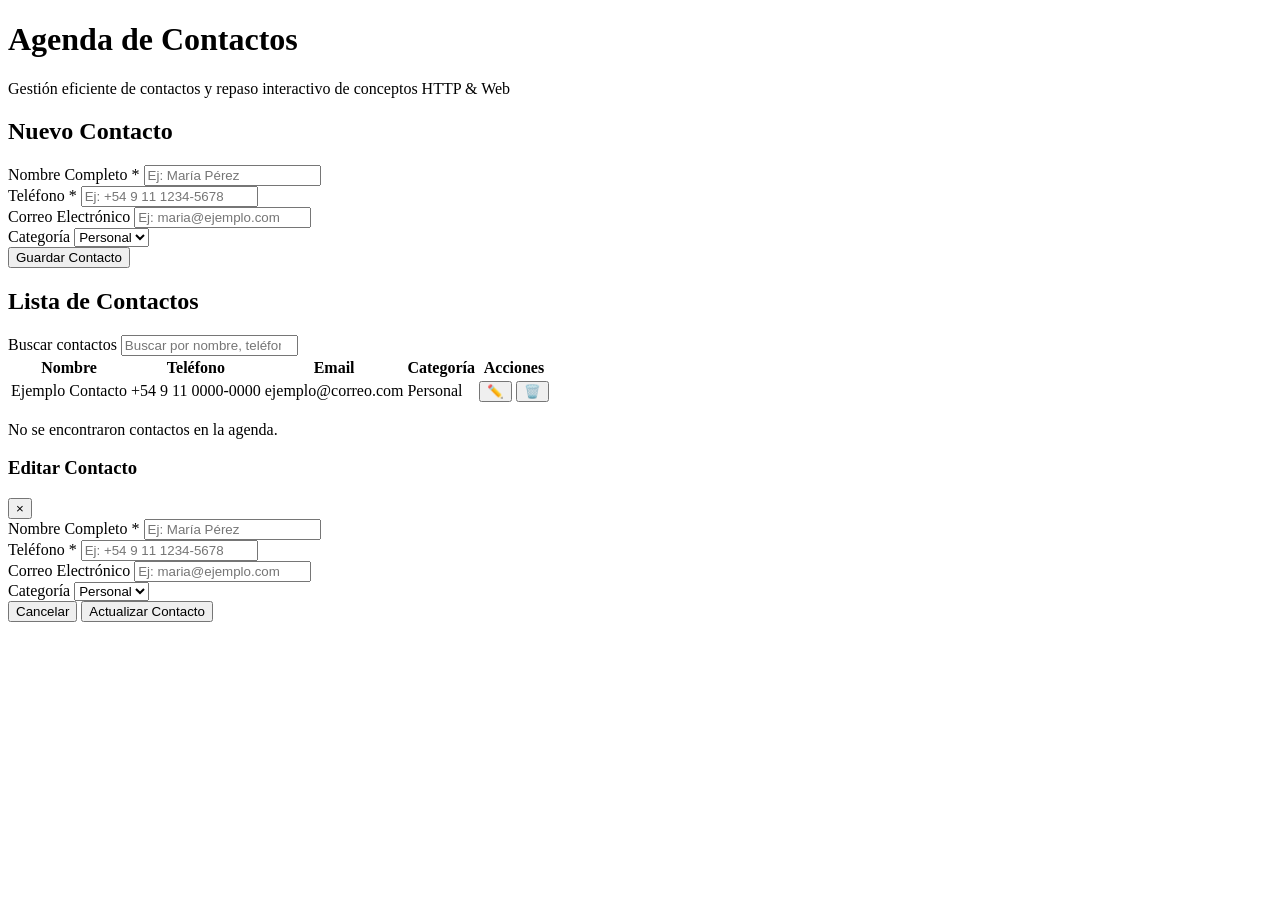
==== index.html @ c4a0a0a6 "feat(html): agregar estructura semántica HTML5 para agenda de contactos (Fase 1A)" ====
<!DOCTYPE html>
<html lang="es">
<head>
    <meta charset="UTF-8">
    <meta name="viewport" content="width=device-width, initial-scale=1.0">
    <meta name="description" content="Aplicación web didáctica para la gestión de contactos (CRUD) con HTML5, CSS3, JS Vanilla y Flask.">
    <title>Agenda de Contactos</title>
    <link rel="stylesheet" href="styles.css">
</head>
<body>
    <!-- Encabezado Principal -->
    <header class="app-header">
        <div class="header-container">
            <h1>Agenda de Contactos</h1>
            <p>Gestión eficiente de contactos y repaso interactivo de conceptos HTTP & Web</p>
        </div>
    </header>

    <main class="app-main">
        <!-- Formulario para Agregar Contacto -->
        <section class="card form-section" aria-labelledby="form-heading">
            <h2 id="form-heading">Nuevo Contacto</h2>
            <form id="contact-form" novalidate>
                <div class="form-group">
                    <label for="nombre">Nombre Completo <span class="required-star">*</span></label>
                    <input type="text" id="nombre" name="nombre" required placeholder="Ej: María Pérez" autocomplete="name">
                </div>

                <div class="form-group">
                    <label for="telefono">Teléfono <span class="required-star">*</span></label>
                    <input type="tel" id="telefono" name="telefono" required placeholder="Ej: +54 9 11 1234-5678" autocomplete="tel">
                </div>

                <div class="form-group">
                    <label for="email">Correo Electrónico</label>
                    <input type="email" id="email" name="email" placeholder="Ej: maria@ejemplo.com" autocomplete="email">
                </div>

                <div class="form-group">
                    <label for="categoria">Categoría</label>
                    <select id="categoria" name="categoria">
                        <option value="Personal">Personal</option>
                        <option value="Trabajo">Trabajo</option>
                        <option value="Familia">Familia</option>
                        <option value="Otro">Otro</option>
                    </select>
                </div>

                <button type="submit" class="btn btn-primary" id="btn-submit">
                    Guardar Contacto
                </button>
            </form>
        </section>

        <!-- Seccion de Filtro / Busqueda y Lista de Contactos -->
        <section class="card list-section" aria-labelledby="list-heading">
            <div class="list-header">
                <h2 id="list-heading">Lista de Contactos</h2>
                <div class="search-box">
                    <label for="search-input" class="visually-hidden">Buscar contactos</label>
                    <input type="search" id="search-input" placeholder="Buscar por nombre, teléfono o email..." autocomplete="off">
                </div>
            </div>

            <!-- Tabla de Contactos -->
            <div class="table-responsive">
                <table class="contacts-table">
                    <thead>
                        <tr>
                            <th scope="col">Nombre</th>
                            <th scope="col">Teléfono</th>
                            <th scope="col">Email</th>
                            <th scope="col">Categoría</th>
                            <th scope="col">Acciones</th>
                        </tr>
                    </thead>
                    <tbody id="contacts-table-body">
                        <!-- Fila de ejemplo / placeholder inicial -->
                        <tr>
                            <td>Ejemplo Contacto</td>
                            <td>+54 9 11 0000-0000</td>
                            <td>ejemplo@correo.com</td>
                            <td><span class="badge badge-personal">Personal</span></td>
                            <td class="actions-cell">
                                <button type="button" class="btn-icon btn-edit" title="Editar contacto" aria-label="Editar contacto">✏️</button>
                                <button type="button" class="btn-icon btn-delete" title="Eliminar contacto" aria-label="Eliminar contacto">🗑️</button>
                            </td>
                        </tr>
                    </tbody>
                </table>
            </div>

            <!-- Estado vacio si no hay contactos -->
            <div id="empty-state" class="empty-state hidden">
                <p>No se encontraron contactos en la agenda.</p>
            </div>
        </section>
    </main>

    <!-- Contenedor para Componentes de Interfaz UI (Modal y Toasts) -->
    <!-- Modal de Edicion / Confirmacion -->
    <div id="modal-backdrop" class="modal-backdrop hidden" aria-hidden="true" role="dialog" aria-modal="true" aria-labelledby="modal-title">
        <div class="modal-card">
            <header class="modal-header">
                <h3 id="modal-title">Editar Contacto</h3>
                <button type="button" class="modal-close" id="modal-close-btn" aria-label="Cerrar modal">&times;</button>
            </header>
            <div class="modal-body">
                <form id="edit-contact-form" novalidate>
                    <input type="hidden" id="edit-id" name="id">
                    
                    <div class="form-group">
                        <label for="edit-nombre">Nombre Completo <span class="required-star">*</span></label>
                        <input type="text" id="edit-nombre" name="nombre" required placeholder="Ej: María Pérez">
                    </div>

                    <div class="form-group">
                        <label for="edit-telefono">Teléfono <span class="required-star">*</span></label>
                        <input type="tel" id="edit-telefono" name="telefono" required placeholder="Ej: +54 9 11 1234-5678">
                    </div>

                    <div class="form-group">
                        <label for="edit-email">Correo Electrónico</label>
                        <input type="email" id="edit-email" name="email" placeholder="Ej: maria@ejemplo.com">
                    </div>

                    <div class="form-group">
                        <label for="edit-categoria">Categoría</label>
                        <select id="edit-categoria" name="categoria">
                            <option value="Personal">Personal</option>
                            <option value="Trabajo">Trabajo</option>
                            <option value="Familia">Familia</option>
                            <option value="Otro">Otro</option>
                        </select>
                    </div>

                    <div class="modal-actions">
                        <button type="button" class="btn btn-secondary" id="modal-cancel-btn">Cancelar</button>
                        <button type="submit" class="btn btn-primary" id="modal-save-btn">Actualizar Contacto</button>
                    </div>
                </form>
            </div>
        </div>
    </div>

    <!-- Contenedor de Avisos / Toast Notifications -->
    <div id="toast-container" class="toast-container" aria-live="polite" aria-atomic="true">
        <!-- Los avisos tipo toast se insertaran dinamicamente aqui -->
    </div>
</body>
</html>
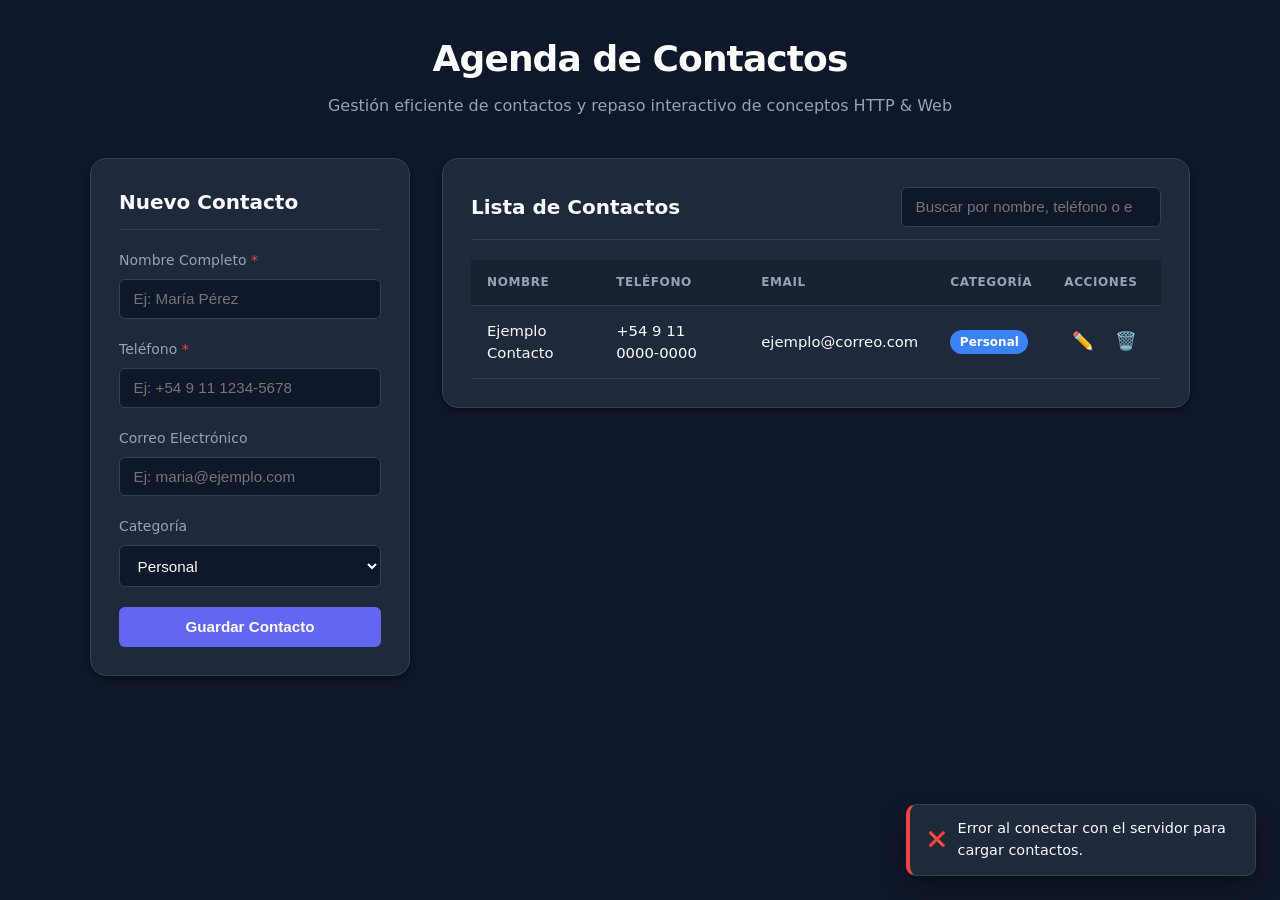
==== commit 0bd5d322: "llamada del script de js" ====
--- a/index.html
+++ b/index.html
@@ -1,12 +1,15 @@
 <!DOCTYPE html>
 <html lang="es">
+
 <head>
     <meta charset="UTF-8">
     <meta name="viewport" content="width=device-width, initial-scale=1.0">
-    <meta name="description" content="Aplicación web didáctica para la gestión de contactos (CRUD) con HTML5, CSS3, JS Vanilla y Flask.">
+    <meta name="description"
+        content="Aplicación web didáctica para la gestión de contactos (CRUD) con HTML5, CSS3, JS Vanilla y Flask.">
     <title>Agenda de Contactos</title>
     <link rel="stylesheet" href="styles.css">
 </head>
+
 <body>
     <!-- Encabezado Principal -->
     <header class="app-header">
@@ -23,17 +26,20 @@
             <form id="contact-form" novalidate>
                 <div class="form-group">
                     <label for="nombre">Nombre Completo <span class="required-star">*</span></label>
-                    <input type="text" id="nombre" name="nombre" required placeholder="Ej: María Pérez" autocomplete="name">
+                    <input type="text" id="nombre" name="nombre" required placeholder="Ej: María Pérez"
+                        autocomplete="name">
                 </div>
 
                 <div class="form-group">
                     <label for="telefono">Teléfono <span class="required-star">*</span></label>
-                    <input type="tel" id="telefono" name="telefono" required placeholder="Ej: +54 9 11 1234-5678" autocomplete="tel">
+                    <input type="tel" id="telefono" name="telefono" required placeholder="Ej: +54 9 11 1234-5678"
+                        autocomplete="tel">
                 </div>
 
                 <div class="form-group">
                     <label for="email">Correo Electrónico</label>
-                    <input type="email" id="email" name="email" placeholder="Ej: maria@ejemplo.com" autocomplete="email">
+                    <input type="email" id="email" name="email" placeholder="Ej: maria@ejemplo.com"
+                        autocomplete="email">
                 </div>
 
                 <div class="form-group">
@@ -58,7 +64,8 @@
                 <h2 id="list-heading">Lista de Contactos</h2>
                 <div class="search-box">
                     <label for="search-input" class="visually-hidden">Buscar contactos</label>
-                    <input type="search" id="search-input" placeholder="Buscar por nombre, teléfono o email..." autocomplete="off">
+                    <input type="search" id="search-input" placeholder="Buscar por nombre, teléfono o email..."
+                        autocomplete="off">
                 </div>
             </div>
 
@@ -82,8 +89,10 @@
                             <td>ejemplo@correo.com</td>
                             <td><span class="badge badge-personal">Personal</span></td>
                             <td class="actions-cell">
-                                <button type="button" class="btn-icon btn-edit" title="Editar contacto" aria-label="Editar contacto">✏️</button>
-                                <button type="button" class="btn-icon btn-delete" title="Eliminar contacto" aria-label="Eliminar contacto">🗑️</button>
+                                <button type="button" class="btn-icon btn-edit" title="Editar contacto"
+                                    aria-label="Editar contacto">✏️</button>
+                                <button type="button" class="btn-icon btn-delete" title="Eliminar contacto"
+                                    aria-label="Eliminar contacto">🗑️</button>
                             </td>
                         </tr>
                     </tbody>
@@ -99,16 +108,18 @@
 
     <!-- Contenedor para Componentes de Interfaz UI (Modal y Toasts) -->
     <!-- Modal de Edicion / Confirmacion -->
-    <div id="modal-backdrop" class="modal-backdrop hidden" aria-hidden="true" role="dialog" aria-modal="true" aria-labelledby="modal-title">
+    <div id="modal-backdrop" class="modal-backdrop hidden" aria-hidden="true" role="dialog" aria-modal="true"
+        aria-labelledby="modal-title">
         <div class="modal-card">
             <header class="modal-header">
                 <h3 id="modal-title">Editar Contacto</h3>
-                <button type="button" class="modal-close" id="modal-close-btn" aria-label="Cerrar modal">&times;</button>
+                <button type="button" class="modal-close" id="modal-close-btn"
+                    aria-label="Cerrar modal">&times;</button>
             </header>
             <div class="modal-body">
                 <form id="edit-contact-form" novalidate>
                     <input type="hidden" id="edit-id" name="id">
-                    
+
                     <div class="form-group">
                         <label for="edit-nombre">Nombre Completo <span class="required-star">*</span></label>
                         <input type="text" id="edit-nombre" name="nombre" required placeholder="Ej: María Pérez">
@@ -116,7 +127,8 @@
 
                     <div class="form-group">
                         <label for="edit-telefono">Teléfono <span class="required-star">*</span></label>
-                        <input type="tel" id="edit-telefono" name="telefono" required placeholder="Ej: +54 9 11 1234-5678">
+                        <input type="tel" id="edit-telefono" name="telefono" required
+                            placeholder="Ej: +54 9 11 1234-5678">
                     </div>
 
                     <div class="form-group">
@@ -147,5 +159,7 @@
     <div id="toast-container" class="toast-container" aria-live="polite" aria-atomic="true">
         <!-- Los avisos tipo toast se insertaran dinamicamente aqui -->
     </div>
+    <script src="app.js"></script>
 </body>
-</html>
+
+</html>
--- a/styles.css
+++ b/styles.css
@@ -0,0 +1,448 @@
+/* ==========================================================================
+   Variables CSS / Design System
+   ========================================================================== */
+:root {
+    /* Color Palette */
+    --bg-main: #0f172a;
+    --bg-card: #1e293b;
+    --bg-card-hover: #334155;
+    --bg-input: #0f172a;
+    
+    --primary: #6366f1;
+    --primary-hover: #4f46e5;
+    --primary-light: rgba(99, 102, 241, 0.15);
+    
+    --secondary: #64748b;
+    --secondary-hover: #475569;
+
+    --success: #10b981;
+    --success-bg: rgba(16, 185, 129, 0.15);
+    --danger: #ef4444;
+    --danger-bg: rgba(239, 68, 68, 0.15);
+    --warning: #f59e0b;
+
+    --text-primary: #f8fafc;
+    --text-secondary: #94a3b8;
+    --text-muted: #64748b;
+    
+    --border-color: #334155;
+    --border-focus: #818cf8;
+
+    /* Badges */
+    --badge-personal: #3b82f6;
+    --badge-trabajo: #8b5cf6;
+    --badge-familia: #ec4899;
+    --badge-otro: #64748b;
+
+    /* Spacing & Layout */
+    --radius-sm: 6px;
+    --radius-md: 10px;
+    --radius-lg: 16px;
+    --shadow-md: 0 4px 6px -1px rgba(0, 0, 0, 0.3), 0 2px 4px -2px rgba(0, 0, 0, 0.3);
+    --shadow-lg: 0 10px 25px -5px rgba(0, 0, 0, 0.5);
+
+    --transition-fast: 0.2s ease;
+    --transition-normal: 0.3s ease;
+}
+
+/* ==========================================================================
+   Reset & Base Styles
+   ========================================================================== */
+* {
+    box-sizing: border-box;
+    margin: 0;
+    padding: 0;
+}
+
+body {
+    font-family: system-ui, -apple-system, BlinkMacSystemFont, 'Segoe UI', Roboto, Oxygen, Ubuntu, Cantarell, sans-serif;
+    background-color: var(--bg-main);
+    color: var(--text-primary);
+    line-height: 1.5;
+    min-height: 100vh;
+    padding: 2rem 1rem;
+}
+
+/* Visually Hidden Helper */
+.visually-hidden {
+    position: absolute;
+    width: 1px;
+    height: 1px;
+    padding: 0;
+    margin: -1px;
+    overflow: hidden;
+    clip: rect(0, 0, 0, 0);
+    white-space: nowrap;
+    border: 0;
+}
+
+.hidden {
+    display: none !important;
+}
+
+/* ==========================================================================
+   Header & Layout Structural Container
+   ========================================================================== */
+.app-header {
+    text-align: center;
+    max-width: 1100px;
+    margin: 0 auto 2.5rem auto;
+}
+
+.app-header h1 {
+    font-size: 2.25rem;
+    font-weight: 700;
+    color: #ffffff;
+    letter-spacing: -0.025em;
+    margin-bottom: 0.5rem;
+}
+
+.app-header p {
+    color: var(--text-secondary);
+    font-size: 1rem;
+}
+
+.app-main {
+    max-width: 1100px;
+    margin: 0 auto;
+    display: grid;
+    grid-template-columns: 320px 1fr;
+    gap: 2rem;
+    align-items: start;
+}
+
+@media (max-width: 850px) {
+    .app-main {
+        grid-template-columns: 1fr;
+    }
+}
+
+/* ==========================================================================
+   Cards & Component Box Models
+   ========================================================================== */
+.card {
+    background-color: var(--bg-card);
+    border: 1px solid var(--border-color);
+    border-radius: var(--radius-lg);
+    padding: 1.75rem;
+    box-shadow: var(--shadow-md);
+}
+
+.card h2 {
+    font-size: 1.25rem;
+    font-weight: 600;
+    margin-bottom: 1.25rem;
+    color: var(--text-primary);
+    border-bottom: 1px solid var(--border-color);
+    padding-bottom: 0.75rem;
+}
+
+/* ==========================================================================
+   Form Controls & Elements
+   ========================================================================== */
+.form-group {
+    margin-bottom: 1.25rem;
+    display: flex;
+    flex-direction: column;
+    gap: 0.5rem;
+}
+
+.form-group label {
+    font-size: 0.875rem;
+    font-weight: 500;
+    color: var(--text-secondary);
+}
+
+.required-star {
+    color: var(--danger);
+}
+
+input[type="text"],
+input[type="tel"],
+input[type="email"],
+input[type="search"],
+select {
+    width: 100%;
+    padding: 0.65rem 0.85rem;
+    background-color: var(--bg-input);
+    border: 1px solid var(--border-color);
+    border-radius: var(--radius-sm);
+    color: var(--text-primary);
+    font-size: 0.95rem;
+    outline: none;
+    transition: border-color var(--transition-fast), box-shadow var(--transition-fast);
+}
+
+input:focus, select:focus {
+    border-color: var(--border-focus);
+    box-shadow: 0 0 0 3px var(--primary-light);
+}
+
+/* Buttons */
+.btn {
+    display: inline-flex;
+    align-items: center;
+    justify-content: center;
+    padding: 0.7rem 1.25rem;
+    font-size: 0.95rem;
+    font-weight: 600;
+    border-radius: var(--radius-sm);
+    border: none;
+    cursor: pointer;
+    transition: background-color var(--transition-fast), transform 0.1s ease;
+}
+
+.btn:active {
+    transform: scale(0.98);
+}
+
+.btn-primary {
+    background-color: var(--primary);
+    color: #ffffff;
+    width: 100%;
+}
+
+.btn-primary:hover {
+    background-color: var(--primary-hover);
+}
+
+.btn-secondary {
+    background-color: var(--secondary);
+    color: #ffffff;
+}
+
+.btn-secondary:hover {
+    background-color: var(--secondary-hover);
+}
+
+.btn-icon {
+    background: transparent;
+    border: none;
+    font-size: 1.1rem;
+    cursor: pointer;
+    padding: 0.35rem 0.5rem;
+    border-radius: var(--radius-sm);
+    transition: background-color var(--transition-fast);
+}
+
+.btn-icon:hover {
+    background-color: var(--bg-card-hover);
+}
+
+/* ==========================================================================
+   List Section & Responsive Table
+   ========================================================================== */
+.list-header {
+    display: flex;
+    justify-content: space-between;
+    align-items: center;
+    flex-wrap: wrap;
+    gap: 1rem;
+    margin-bottom: 1.25rem;
+    border-bottom: 1px solid var(--border-color);
+    padding-bottom: 0.75rem;
+}
+
+.list-header h2 {
+    border-bottom: none;
+    margin-bottom: 0;
+    padding-bottom: 0;
+}
+
+.search-box {
+    width: 260px;
+}
+
+.table-responsive {
+    overflow-x: auto;
+}
+
+.contacts-table {
+    width: 100%;
+    border-collapse: collapse;
+    text-align: left;
+    font-size: 0.925rem;
+}
+
+.contacts-table th,
+.contacts-table td {
+    padding: 0.85rem 1rem;
+    border-bottom: 1px solid var(--border-color);
+}
+
+.contacts-table th {
+    background-color: rgba(15, 23, 42, 0.4);
+    color: var(--text-secondary);
+    font-weight: 600;
+    text-transform: uppercase;
+    font-size: 0.75rem;
+    letter-spacing: 0.05em;
+}
+
+.contacts-table tbody tr {
+    transition: background-color var(--transition-fast);
+}
+
+.contacts-table tbody tr:hover {
+    background-color: rgba(255, 255, 255, 0.02);
+}
+
+.actions-cell {
+    white-space: nowrap;
+    width: 90px;
+}
+
+/* Badges */
+.badge {
+    display: inline-block;
+    padding: 0.2rem 0.6rem;
+    font-size: 0.75rem;
+    font-weight: 600;
+    border-radius: 9999px;
+    color: #ffffff;
+}
+
+.badge-personal { background-color: var(--badge-personal); }
+.badge-trabajo { background-color: var(--badge-trabajo); }
+.badge-familia { background-color: var(--badge-familia); }
+.badge-otro { background-color: var(--badge-otro); }
+
+.empty-state {
+    text-align: center;
+    padding: 2.5rem 1rem;
+    color: var(--text-secondary);
+    font-size: 0.95rem;
+}
+
+/* ==========================================================================
+   UI Components: Modal
+   ========================================================================== */
+.modal-backdrop {
+    position: fixed;
+    top: 0;
+    left: 0;
+    width: 100vw;
+    height: 100vh;
+    background-color: rgba(0, 0, 0, 0.65);
+    backdrop-filter: blur(4px);
+    display: flex;
+    align-items: center;
+    justify-content: center;
+    z-index: 1000;
+    padding: 1rem;
+}
+
+.modal-card {
+    background-color: var(--bg-card);
+    border: 1px solid var(--border-color);
+    border-radius: var(--radius-lg);
+    width: 100%;
+    max-width: 480px;
+    box-shadow: var(--shadow-lg);
+    overflow: hidden;
+    animation: modalSlideIn 0.25s cubic-bezier(0.16, 1, 0.3, 1);
+}
+
+@keyframes modalSlideIn {
+    from {
+        opacity: 0;
+        transform: translateY(-20px) scale(0.97);
+    }
+    to {
+        opacity: 1;
+        transform: translateY(0) scale(1);
+    }
+}
+
+.modal-header {
+    display: flex;
+    justify-content: space-between;
+    align-items: center;
+    padding: 1.25rem 1.5rem;
+    border-bottom: 1px solid var(--border-color);
+}
+
+.modal-header h3 {
+    font-size: 1.15rem;
+    color: var(--text-primary);
+}
+
+.modal-close {
+    background: transparent;
+    border: none;
+    color: var(--text-secondary);
+    font-size: 1.5rem;
+    line-height: 1;
+    cursor: pointer;
+    transition: color var(--transition-fast);
+}
+
+.modal-close:hover {
+    color: var(--text-primary);
+}
+
+.modal-body {
+    padding: 1.5rem;
+}
+
+.modal-actions {
+    display: flex;
+    gap: 0.75rem;
+    justify-content: flex-end;
+    margin-top: 1.5rem;
+}
+
+.modal-actions .btn {
+    width: auto;
+}
+
+/* ==========================================================================
+   UI Components: Toast Notifications
+   ========================================================================== */
+.toast-container {
+    position: fixed;
+    bottom: 1.5rem;
+    right: 1.5rem;
+    display: flex;
+    flex-direction: column;
+    gap: 0.75rem;
+    z-index: 1100;
+    max-width: 350px;
+}
+
+.toast {
+    display: flex;
+    align-items: center;
+    gap: 0.75rem;
+    padding: 0.85rem 1.1rem;
+    border-radius: var(--radius-md);
+    background-color: var(--bg-card);
+    color: var(--text-primary);
+    border: 1px solid var(--border-color);
+    box-shadow: var(--shadow-lg);
+    animation: toastFadeIn 0.3s ease;
+    font-size: 0.9rem;
+}
+
+@keyframes toastFadeIn {
+    from {
+        opacity: 0;
+        transform: translateX(30px);
+    }
+    to {
+        opacity: 1;
+        transform: translateX(0);
+    }
+}
+
+.toast-success {
+    border-left: 4px solid var(--success);
+}
+
+.toast-error {
+    border-left: 4px solid var(--danger);
+}
+
+.toast-info {
+    border-left: 4px solid var(--primary);
+}
